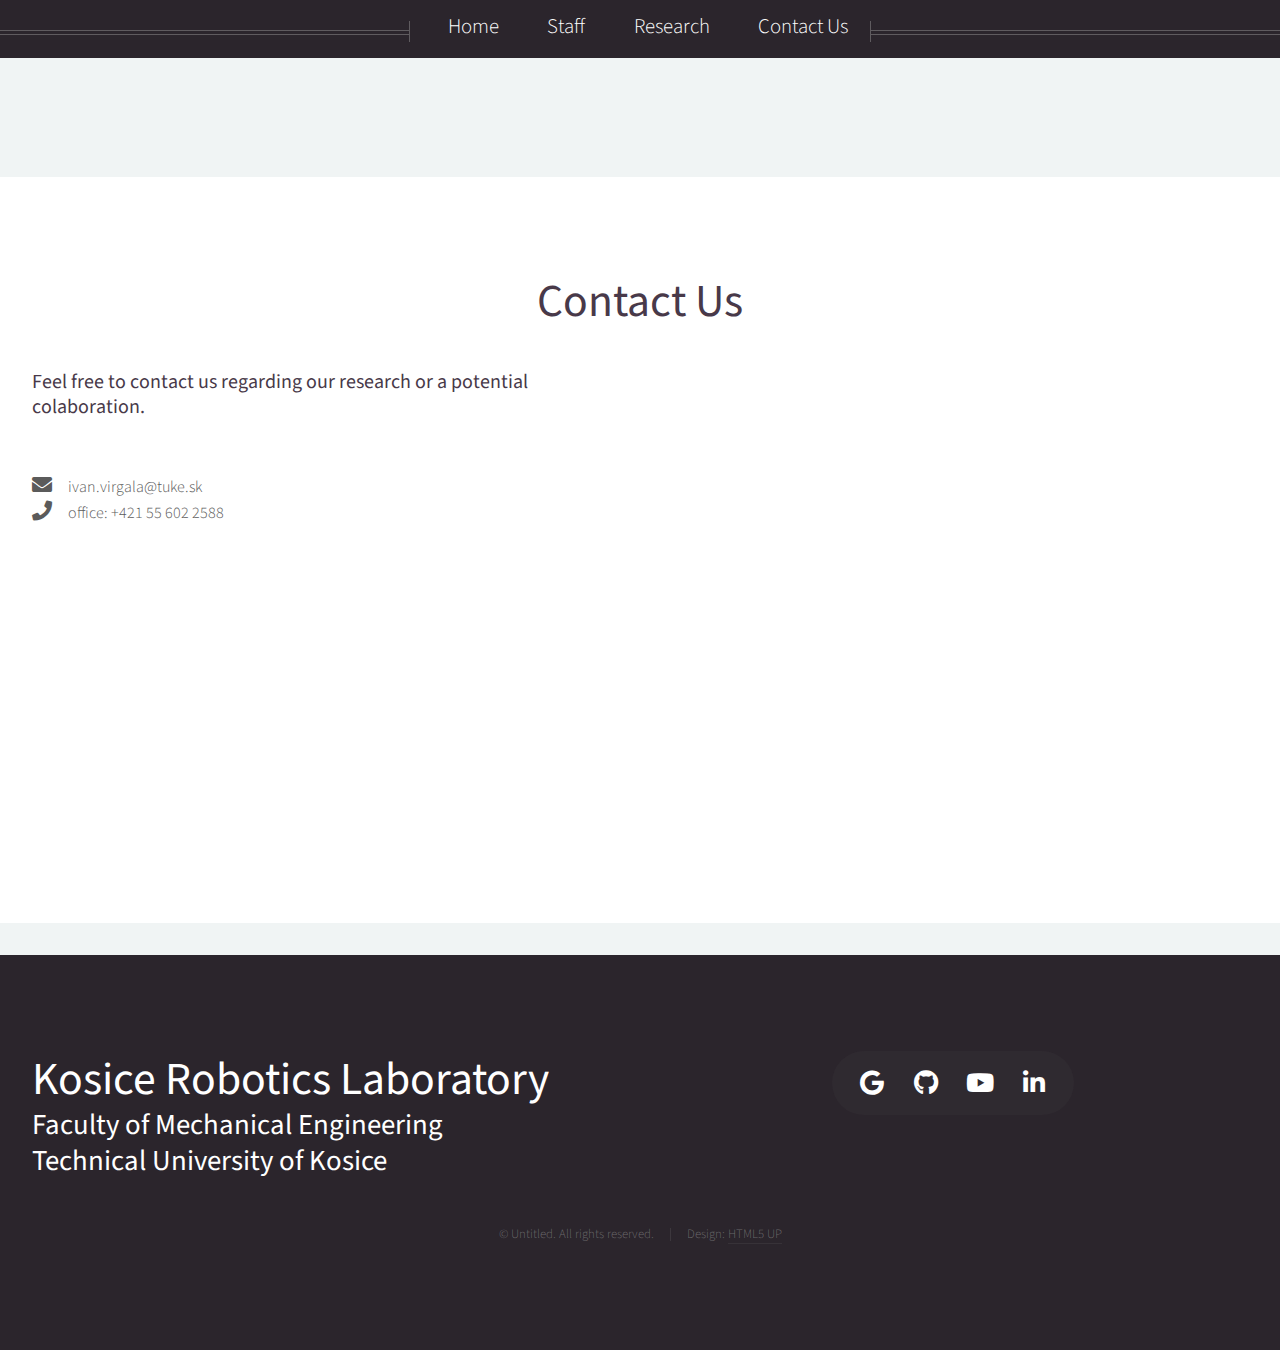
==== contact_us.html @ 725499e7 "main template done" ====
<!DOCTYPE HTML>
<!--
	Helios by HTML5 UP
	html5up.net | @ajlkn
	Free for personal and commercial use under the CCA 3.0 license (html5up.net/license)
-->
<html>
	<head>
		<title>Contact Us</title>
		<meta charset="utf-8" />
		<meta name="viewport" content="width=device-width, initial-scale=1, user-scalable=no" />
		<link rel="stylesheet" href="assets/css/main.css" />
		<noscript><link rel="stylesheet" href="assets/css/noscript.css" /></noscript>
	</head>
	<body class="no-sidebar is-preload">
		<div id="page-wrapper">

			<!-- Header -->
            <div id="header">

                <!-- Inner -->
                <div class="inner">
                    <header>
                    </header>
                    <!-- <footer>
                        <a href="#banner" class="button circled scrolly">Start</a>
                    </footer> -->
                </div>

                <!-- Nav -->
                    <nav id="nav">
                        <ul>
                            <li><a href="index.html">Home</a></li>
                            <li><a href="staff.html">Staff</a></li>
                            <li>
                                <a href="#">Research</a>
                                <ul>
                                    <li><a href="#">General information</a></li>
                                    <li><a href="#">Continuum robotics</a></li>
                                    <li><a href="#">Robotic manipulators</a></li>
                                </ul>
                            </li>
                            <li><a href="contact_us.html">Contact Us</a></li>
                        </ul>
                    </nav>
            </div>


			<!-- Contact us -->
			<div class="wrapper style1">
				<article id="main" class="container special">
					<header>
						<h2>Contact Us</h2>
						<br>
					</header>
					<div class="row">
						<div class="col-6 col-12-mobile">
							<h4>Feel free to contact us regarding our research or a potential colaboration.
							</h4>
							<p align="left">
								<br><br>
								<i class="icon solid fa-envelope"></i><span>&emsp;ivan.virgala@tuke.sk</span>
								<br>
								<i class="icon solid fa-phone"></i><span>&emsp;office: +421 55 602 2588</span>
							</p>
						</div>
						<div class="col-6 col-12-mobile">
							<iframe src="https://www.google.com/maps/embed?pb=!1m18!1m12!1m3!1d639.1729421120807!2d21.24563480646745!3d48.73207334206196!2m3!1f0!2f0!3f0!3m2!1i1024!2i768!4f13.1!3m3!1m2!1s0x473ee05f5efbdaa7%3A0x892ab78750990c6c!2s%C3%9Astav%20automatiz%C3%A1cie%2C%20mechatroniky%20a%20robotiky%20SjF%20TUKE!5e0!3m2!1ssk!2ssk!4v1671699751645!5m2!1ssk!2ssk" width="600" height="450" style="border:0;" allowfullscreen="" loading="lazy" referrerpolicy="no-referrer-when-downgrade"></iframe>
						</div>
					</div>
				</article>

			</div>

			<!-- Footer -->
			<div id="footer">
				<div class="container">
					<div class="row">
						<div class="col-12">
							<!-- Footer -->
								<section class="contact">
									<div class="row">
										<div class="col-6 col-12-mobile">
											<h2 align="left">Kosice Robotics Laboratory</h2>
											<h3 align="left">Faculty of Mechanical Engineering</h3>
											<h3 align="left">Technical University of Kosice</h3>
										</div>
										<div class="col-6 col-12-mobile">
											<ul class="icons">
												<li><a href="#" class="icon brands fa-google"><span class="label">Google Scholar</span></a></li>
												<li><a href="#" class="icon brands fa-github"><span class="label">Github</span></a></li>
												<li><a href="#" class="icon brands fa-youtube"><span class="label">Youtube</span></a></li>
												<li><a href="#" class="icon brands fa-linkedin-in"><span class="label">Linkedin</span></a></li>
											</ul>
										</div>
									</div>
								</section>

							<!-- Copyright -->
								<div class="copyright">
									<ul class="menu">
										<li>&copy; Untitled. All rights reserved.</li><li>Design: <a href="http://html5up.net">HTML5 UP</a></li>
									</ul>
								</div>

						</div>

					</div>
				</div>
			</div>

		</div>


		<!-- Scripts -->
			<script src="assets/js/jquery.min.js"></script>
			<script src="assets/js/jquery.dropotron.min.js"></script>
			<script src="assets/js/jquery.scrolly.min.js"></script>
			<script src="assets/js/jquery.scrollex.min.js"></script>
			<script src="assets/js/browser.min.js"></script>
			<script src="assets/js/breakpoints.min.js"></script>
			<script src="assets/js/util.js"></script>
			<script src="assets/js/main.js"></script>

	</body>
</html>
---- assets/css/main.css ----
@import url("https://fonts.googleapis.com/css?family=Source+Sans+Pro:300,300italic,400,400italic,600");
@import url("fontawesome-all.min.css");

/*
	Helios by HTML5 UP
	html5up.net | @ajlkn
	Free for personal and commercial use under the CCA 3.0 license (html5up.net/license)
*/

html, body, div, span, applet, object,
iframe, h1, h2, h3, h4, h5, h6, p, blockquote,
pre, a, abbr, acronym, address, big, cite,
code, del, dfn, em, img, ins, kbd, q, s, samp,
small, strike, strong, sub, sup, tt, var, b,
u, i, center, dl, dt, dd, ol, ul, li, fieldset,
form, label, legend, table, caption, tbody,
tfoot, thead, tr, th, td, article, aside,
canvas, details, embed, figure, figcaption,
footer, header, hgroup, menu, nav, output, ruby,
section, summary, time, mark, audio, video {
	margin: 0;
	padding: 0;
	border: 0;
	font-size: 100%;
	font: inherit;
	vertical-align: baseline;}

article, aside, details, figcaption, figure,
footer, header, hgroup, menu, nav, section {
	display: block;}

body {
	line-height: 1;
}

ol, ul {
	list-style: none;
}

blockquote, q {
	quotes: none;
}

	blockquote:before, blockquote:after, q:before, q:after {
		content: '';
		content: none;
	}

table {
	border-collapse: collapse;
	border-spacing: 0;
}

body {
	-webkit-text-size-adjust: none;
}

mark {
	background-color: transparent;
	color: inherit;
}

input::-moz-focus-inner {
	border: 0;
	padding: 0;
}

input, select, textarea {
	-moz-appearance: none;
	-webkit-appearance: none;
	-ms-appearance: none;
	appearance: none;
}

/* Basic */

	html {
		box-sizing: border-box;
	}

	*, *:before, *:after {
		box-sizing: inherit;
	}

	body {
		background: #f0f4f4;
		color: #5b5b5b;
		font-size: 15pt;
		line-height: 1.85em;
		font-family: 'Source Sans Pro', sans-serif;
		font-weight: 300;
	}

		body.is-preload *, body.is-preload *:before, body.is-preload *:after {
			-moz-animation: none !important;
			-webkit-animation: none !important;
			-ms-animation: none !important;
			animation: none !important;
			-moz-transition: none !important;
			-webkit-transition: none !important;
			-ms-transition: none !important;
			transition: none !important;
		}

	input, textarea, select {
		font-size: 15pt;
		line-height: 1.85em;
		font-family: 'Source Sans Pro', sans-serif;
		font-weight: 300;
	}

	h1, h2, h3, h4, h5, h6 {
		font-weight: 400;
		color: #483949;
		line-height: 1.25em;
	}

	h1 a, h2 a, h3 a, h4 a, h5 a, h6 a {
		color: inherit;
		text-decoration: none;
		border-bottom-color: transparent;
	}

	h1 strong, h2 strong, h3 strong, h4 strong, h5 strong, h6 strong {
		font-weight: 600;
	}

	h2 {
		font-size: 2.85em;
	}

	h3 {
		font-size: 1.8em;
	}

	h4 {
		font-size: 1.25em;
		margin: 0 0 0.25em 0;
	}

	strong, b {
		font-weight: 400;
		color: #483949;
	}

	em, i {
		font-style: italic;
	}

	a {
		color: inherit;
		border-bottom: solid 1px rgba(128, 128, 128, 0.15);
		text-decoration: none;
		-moz-transition: background-color 0.35s ease-in-out, color 0.35s ease-in-out, border-bottom-color 0.35s ease-in-out;
		-webkit-transition: background-color 0.35s ease-in-out, color 0.35s ease-in-out, border-bottom-color 0.35s ease-in-out;
		-ms-transition: background-color 0.35s ease-in-out, color 0.35s ease-in-out, border-bottom-color 0.35s ease-in-out;
		transition: background-color 0.35s ease-in-out, color 0.35s ease-in-out, border-bottom-color 0.35s ease-in-out;
	}

		a:hover {
			color: #ef8376;
			border-bottom-color: transparent;
		}

	sub {
		position: relative;
		top: 0.5em;
		font-size: 0.8em;
	}

	sup {
		position: relative;
		top: -0.5em;
		font-size: 0.8em;
	}

	blockquote {
		border-left: solid 0.5em #ddd;
		padding: 1em 0 1em 2em;
		font-style: italic;
	}

	p, ul, ol, dl, table {
		margin-bottom: 1em;
	}

	p {
		text-align: justify;
	}

	br.clear {
		clear: both;
	}

	hr {
		position: relative;
		display: block;
		border: 0;
		top: 0.1em;
		margin-bottom: 2em;
		height: 6px;
		border-top: solid 1px rgba(128, 128, 128, 0.2);
		border-bottom: solid 1px rgba(128, 128, 128, 0.2);
	}

		hr:before, hr:after {
			content: '';
			position: absolute;
			top: -8px;
			display: block;
			width: 1px;
			height: 21px;
			background: rgba(128, 128, 128, 0.2);
		}

		hr:before {
			left: -1px;
		}

		hr:after {
			right: -1px;
		}

	.timestamp {
		color: rgba(128, 128, 128, 0.75);
		font-size: 0.8em;
	}

/* Container */

	.container {
		margin: 0 auto;
		max-width: 100%;
		width: 1400px;
	}

		@media screen and (max-width: 1680px) {

			.container {
				width: 1200px;
			}

		}

		@media screen and (max-width: 1280px) {

			.container {
				width: 100%;
			}

		}

		@media screen and (max-width: 960px) {

			.container {
				width: 100%;
			}

		}

		@media screen and (max-width: 840px) {

			.container {
				width: 100%;
			}

		}

		@media screen and (max-width: 736px) {

			.container {
				width: 100%;
			}

		}

/* Row */

	.row {
		display: flex;
		flex-wrap: wrap;
		box-sizing: border-box;
		align-items: stretch;
	}

		.row > * {
			box-sizing: border-box;
		}

		.row.gtr-uniform > * > :last-child {
			margin-bottom: 0;
		}

		.row.aln-left {
			justify-content: flex-start;
		}

		.row.aln-center {
			justify-content: center;
		}

		.row.aln-right {
			justify-content: flex-end;
		}

		.row.aln-top {
			align-items: flex-start;
		}

		.row.aln-middle {
			align-items: center;
		}

		.row.aln-bottom {
			align-items: flex-end;
		}

		.row > .imp {
			order: -1;
		}

		.row > .col-1 {
			width: 8.33333%;
		}

		.row > .off-1 {
			margin-left: 8.33333%;
		}

		.row > .col-2 {
			width: 16.66667%;
		}

		.row > .off-2 {
			margin-left: 16.66667%;
		}

		.row > .col-3 {
			width: 25%;
		}

		.row > .off-3 {
			margin-left: 25%;
		}

		.row > .col-4 {
			width: 33.33333%;
		}

		.row > .off-4 {
			margin-left: 33.33333%;
		}

		.row > .col-5 {
			width: 41.66667%;
		}

		.row > .off-5 {
			margin-left: 41.66667%;
		}

		.row > .col-6 {
			width: 50%;
		}

		.row > .off-6 {
			margin-left: 50%;
		}

		.row > .col-7 {
			width: 58.33333%;
		}

		.row > .off-7 {
			margin-left: 58.33333%;
		}

		.row > .col-8 {
			width: 66.66667%;
		}

		.row > .off-8 {
			margin-left: 66.66667%;
		}

		.row > .col-9 {
			width: 75%;
		}

		.row > .off-9 {
			margin-left: 75%;
		}

		.row > .col-10 {
			width: 83.33333%;
		}

		.row > .off-10 {
			margin-left: 83.33333%;
		}

		.row > .col-11 {
			width: 91.66667%;
		}

		.row > .off-11 {
			margin-left: 91.66667%;
		}

		.row > .col-12 {
			width: 100%;
		}

		.row > .off-12 {
			margin-left: 100%;
		}

		.row.gtr-0 {
			margin-top: 0px;
			margin-left: 0px;
		}

			.row.gtr-0 > * {
				padding: 0px 0 0 0px;
			}

			.row.gtr-0.gtr-uniform {
				margin-top: 0px;
			}

				.row.gtr-0.gtr-uniform > * {
					padding-top: 0px;
				}

		.row.gtr-25 {
			margin-top: -10px;
			margin-left: -10px;
		}

			.row.gtr-25 > * {
				padding: 10px 0 0 10px;
			}

			.row.gtr-25.gtr-uniform {
				margin-top: -10px;
			}

				.row.gtr-25.gtr-uniform > * {
					padding-top: 10px;
				}

		.row.gtr-50 {
			margin-top: -20px;
			margin-left: -20px;
		}

			.row.gtr-50 > * {
				padding: 20px 0 0 20px;
			}

			.row.gtr-50.gtr-uniform {
				margin-top: -20px;
			}

				.row.gtr-50.gtr-uniform > * {
					padding-top: 20px;
				}

		.row {
			margin-top: -40px;
			margin-left: -40px;
		}

			.row > * {
				padding: 40px 0 0 40px;
			}

			.row.gtr-uniform {
				margin-top: -40px;
			}

				.row.gtr-uniform > * {
					padding-top: 40px;
				}

		.row.gtr-150 {
			margin-top: -60px;
			margin-left: -60px;
		}

			.row.gtr-150 > * {
				padding: 60px 0 0 60px;
			}

			.row.gtr-150.gtr-uniform {
				margin-top: -60px;
			}

				.row.gtr-150.gtr-uniform > * {
					padding-top: 60px;
				}

		.row.gtr-200 {
			margin-top: -80px;
			margin-left: -80px;
		}

			.row.gtr-200 > * {
				padding: 80px 0 0 80px;
			}

			.row.gtr-200.gtr-uniform {
				margin-top: -80px;
			}

				.row.gtr-200.gtr-uniform > * {
					padding-top: 80px;
				}

		@media screen and (max-width: 1680px) {

			.row {
				display: flex;
				flex-wrap: wrap;
				box-sizing: border-box;
				align-items: stretch;
			}

				.row > * {
					box-sizing: border-box;
				}

				.row.gtr-uniform > * > :last-child {
					margin-bottom: 0;
				}

				.row.aln-left {
					justify-content: flex-start;
				}

				.row.aln-center {
					justify-content: center;
				}

				.row.aln-right {
					justify-content: flex-end;
				}

				.row.aln-top {
					align-items: flex-start;
				}

				.row.aln-middle {
					align-items: center;
				}

				.row.aln-bottom {
					align-items: flex-end;
				}

				.row > .imp-wide {
					order: -1;
				}

				.row > .col-1-wide {
					width: 8.33333%;
				}

				.row > .off-1-wide {
					margin-left: 8.33333%;
				}

				.row > .col-2-wide {
					width: 16.66667%;
				}

				.row > .off-2-wide {
					margin-left: 16.66667%;
				}

				.row > .col-3-wide {
					width: 25%;
				}

				.row > .off-3-wide {
					margin-left: 25%;
				}

				.row > .col-4-wide {
					width: 33.33333%;
				}

				.row > .off-4-wide {
					margin-left: 33.33333%;
				}

				.row > .col-5-wide {
					width: 41.66667%;
				}

				.row > .off-5-wide {
					margin-left: 41.66667%;
				}

				.row > .col-6-wide {
					width: 50%;
				}

				.row > .off-6-wide {
					margin-left: 50%;
				}

				.row > .col-7-wide {
					width: 58.33333%;
				}

				.row > .off-7-wide {
					margin-left: 58.33333%;
				}

				.row > .col-8-wide {
					width: 66.66667%;
				}

				.row > .off-8-wide {
					margin-left: 66.66667%;
				}

				.row > .col-9-wide {
					width: 75%;
				}

				.row > .off-9-wide {
					margin-left: 75%;
				}

				.row > .col-10-wide {
					width: 83.33333%;
				}

				.row > .off-10-wide {
					margin-left: 83.33333%;
				}

				.row > .col-11-wide {
					width: 91.66667%;
				}

				.row > .off-11-wide {
					margin-left: 91.66667%;
				}

				.row > .col-12-wide {
					width: 100%;
				}

				.row > .off-12-wide {
					margin-left: 100%;
				}

				.row.gtr-0 {
					margin-top: 0px;
					margin-left: 0px;
				}

					.row.gtr-0 > * {
						padding: 0px 0 0 0px;
					}

					.row.gtr-0.gtr-uniform {
						margin-top: 0px;
					}

						.row.gtr-0.gtr-uniform > * {
							padding-top: 0px;
						}

				.row.gtr-25 {
					margin-top: -10px;
					margin-left: -10px;
				}

					.row.gtr-25 > * {
						padding: 10px 0 0 10px;
					}

					.row.gtr-25.gtr-uniform {
						margin-top: -10px;
					}

						.row.gtr-25.gtr-uniform > * {
							padding-top: 10px;
						}

				.row.gtr-50 {
					margin-top: -20px;
					margin-left: -20px;
				}

					.row.gtr-50 > * {
						padding: 20px 0 0 20px;
					}

					.row.gtr-50.gtr-uniform {
						margin-top: -20px;
					}

						.row.gtr-50.gtr-uniform > * {
							padding-top: 20px;
						}

				.row {
					margin-top: -40px;
					margin-left: -40px;
				}

					.row > * {
						padding: 40px 0 0 40px;
					}

					.row.gtr-uniform {
						margin-top: -40px;
					}

						.row.gtr-uniform > * {
							padding-top: 40px;
						}

				.row.gtr-150 {
					margin-top: -60px;
					margin-left: -60px;
				}

					.row.gtr-150 > * {
						padding: 60px 0 0 60px;
					}

					.row.gtr-150.gtr-uniform {
						margin-top: -60px;
					}

						.row.gtr-150.gtr-uniform > * {
							padding-top: 60px;
						}

				.row.gtr-200 {
					margin-top: -80px;
					margin-left: -80px;
				}

					.row.gtr-200 > * {
						padding: 80px 0 0 80px;
					}

					.row.gtr-200.gtr-uniform {
						margin-top: -80px;
					}

						.row.gtr-200.gtr-uniform > * {
							padding-top: 80px;
						}

		}

		@media screen and (max-width: 1280px) {

			.row {
				display: flex;
				flex-wrap: wrap;
				box-sizing: border-box;
				align-items: stretch;
			}

				.row > * {
					box-sizing: border-box;
				}

				.row.gtr-uniform > * > :last-child {
					margin-bottom: 0;
				}

				.row.aln-left {
					justify-content: flex-start;
				}

				.row.aln-center {
					justify-content: center;
				}

				.row.aln-right {
					justify-content: flex-end;
				}

				.row.aln-top {
					align-items: flex-start;
				}

				.row.aln-middle {
					align-items: center;
				}

				.row.aln-bottom {
					align-items: flex-end;
				}

				.row > .imp-normal {
					order: -1;
				}

				.row > .col-1-normal {
					width: 8.33333%;
				}

				.row > .off-1-normal {
					margin-left: 8.33333%;
				}

				.row > .col-2-normal {
					width: 16.66667%;
				}

				.row > .off-2-normal {
					margin-left: 16.66667%;
				}

				.row > .col-3-normal {
					width: 25%;
				}

				.row > .off-3-normal {
					margin-left: 25%;
				}

				.row > .col-4-normal {
					width: 33.33333%;
				}

				.row > .off-4-normal {
					margin-left: 33.33333%;
				}

				.row > .col-5-normal {
					width: 41.66667%;
				}

				.row > .off-5-normal {
					margin-left: 41.66667%;
				}

				.row > .col-6-normal {
					width: 50%;
				}

				.row > .off-6-normal {
					margin-left: 50%;
				}

				.row > .col-7-normal {
					width: 58.33333%;
				}

				.row > .off-7-normal {
					margin-left: 58.33333%;
				}

				.row > .col-8-normal {
					width: 66.66667%;
				}

				.row > .off-8-normal {
					margin-left: 66.66667%;
				}

				.row > .col-9-normal {
					width: 75%;
				}

				.row > .off-9-normal {
					margin-left: 75%;
				}

				.row > .col-10-normal {
					width: 83.33333%;
				}

				.row > .off-10-normal {
					margin-left: 83.33333%;
				}

				.row > .col-11-normal {
					width: 91.66667%;
				}

				.row > .off-11-normal {
					margin-left: 91.66667%;
				}

				.row > .col-12-normal {
					width: 100%;
				}

				.row > .off-12-normal {
					margin-left: 100%;
				}

				.row.gtr-0 {
					margin-top: 0px;
					margin-left: 0px;
				}

					.row.gtr-0 > * {
						padding: 0px 0 0 0px;
					}

					.row.gtr-0.gtr-uniform {
						margin-top: 0px;
					}

						.row.gtr-0.gtr-uniform > * {
							padding-top: 0px;
						}

				.row.gtr-25 {
					margin-top: -9px;
					margin-left: -9px;
				}

					.row.gtr-25 > * {
						padding: 9px 0 0 9px;
					}

					.row.gtr-25.gtr-uniform {
						margin-top: -9px;
					}

						.row.gtr-25.gtr-uniform > * {
							padding-top: 9px;
						}

				.row.gtr-50 {
					margin-top: -18px;
					margin-left: -18px;
				}

					.row.gtr-50 > * {
						padding: 18px 0 0 18px;
					}

					.row.gtr-50.gtr-uniform {
						margin-top: -18px;
					}

						.row.gtr-50.gtr-uniform > * {
							padding-top: 18px;
						}

				.row {
					margin-top: -36px;
					margin-left: -36px;
				}

					.row > * {
						padding: 36px 0 0 36px;
					}

					.row.gtr-uniform {
						margin-top: -36px;
					}

						.row.gtr-uniform > * {
							padding-top: 36px;
						}

				.row.gtr-150 {
					margin-top: -54px;
					margin-left: -54px;
				}

					.row.gtr-150 > * {
						padding: 54px 0 0 54px;
					}

					.row.gtr-150.gtr-uniform {
						margin-top: -54px;
					}

						.row.gtr-150.gtr-uniform > * {
							padding-top: 54px;
						}

				.row.gtr-200 {
					margin-top: -72px;
					margin-left: -72px;
				}

					.row.gtr-200 > * {
						padding: 72px 0 0 72px;
					}

					.row.gtr-200.gtr-uniform {
						margin-top: -72px;
					}

						.row.gtr-200.gtr-uniform > * {
							padding-top: 72px;
						}

		}

		@media screen and (max-width: 960px) {

			.row {
				display: flex;
				flex-wrap: wrap;
				box-sizing: border-box;
				align-items: stretch;
			}

				.row > * {
					box-sizing: border-box;
				}

				.row.gtr-uniform > * > :last-child {
					margin-bottom: 0;
				}

				.row.aln-left {
					justify-content: flex-start;
				}

				.row.aln-center {
					justify-content: center;
				}

				.row.aln-right {
					justify-content: flex-end;
				}

				.row.aln-top {
					align-items: flex-start;
				}

				.row.aln-middle {
					align-items: center;
				}

				.row.aln-bottom {
					align-items: flex-end;
				}

				.row > .imp-narrow {
					order: -1;
				}

				.row > .col-1-narrow {
					width: 8.33333%;
				}

				.row > .off-1-narrow {
					margin-left: 8.33333%;
				}

				.row > .col-2-narrow {
					width: 16.66667%;
				}

				.row > .off-2-narrow {
					margin-left: 16.66667%;
				}

				.row > .col-3-narrow {
					width: 25%;
				}

				.row > .off-3-narrow {
					margin-left: 25%;
				}

				.row > .col-4-narrow {
					width: 33.33333%;
				}

				.row > .off-4-narrow {
					margin-left: 33.33333%;
				}

				.row > .col-5-narrow {
					width: 41.66667%;
				}

				.row > .off-5-narrow {
					margin-left: 41.66667%;
				}

				.row > .col-6-narrow {
					width: 50%;
				}

				.row > .off-6-narrow {
					margin-left: 50%;
				}

				.row > .col-7-narrow {
					width: 58.33333%;
				}

				.row > .off-7-narrow {
					margin-left: 58.33333%;
				}

				.row > .col-8-narrow {
					width: 66.66667%;
				}

				.row > .off-8-narrow {
					margin-left: 66.66667%;
				}

				.row > .col-9-narrow {
					width: 75%;
				}

				.row > .off-9-narrow {
					margin-left: 75%;
				}

				.row > .col-10-narrow {
					width: 83.33333%;
				}

				.row > .off-10-narrow {
					margin-left: 83.33333%;
				}

				.row > .col-11-narrow {
					width: 91.66667%;
				}

				.row > .off-11-narrow {
					margin-left: 91.66667%;
				}

				.row > .col-12-narrow {
					width: 100%;
				}

				.row > .off-12-narrow {
					margin-left: 100%;
				}

				.row.gtr-0 {
					margin-top: 0px;
					margin-left: 0px;
				}

					.row.gtr-0 > * {
						padding: 0px 0 0 0px;
					}

					.row.gtr-0.gtr-uniform {
						margin-top: 0px;
					}

						.row.gtr-0.gtr-uniform > * {
							padding-top: 0px;
						}

				.row.gtr-25 {
					margin-top: -8px;
					margin-left: -8px;
				}

					.row.gtr-25 > * {
						padding: 8px 0 0 8px;
					}

					.row.gtr-25.gtr-uniform {
						margin-top: -8px;
					}

						.row.gtr-25.gtr-uniform > * {
							padding-top: 8px;
						}

				.row.gtr-50 {
					margin-top: -16px;
					margin-left: -16px;
				}

					.row.gtr-50 > * {
						padding: 16px 0 0 16px;
					}

					.row.gtr-50.gtr-uniform {
						margin-top: -16px;
					}

						.row.gtr-50.gtr-uniform > * {
							padding-top: 16px;
						}

				.row {
					margin-top: -32px;
					margin-left: -32px;
				}

					.row > * {
						padding: 32px 0 0 32px;
					}

					.row.gtr-uniform {
						margin-top: -32px;
					}

						.row.gtr-uniform > * {
							padding-top: 32px;
						}

				.row.gtr-150 {
					margin-top: -48px;
					margin-left: -48px;
				}

					.row.gtr-150 > * {
						padding: 48px 0 0 48px;
					}

					.row.gtr-150.gtr-uniform {
						margin-top: -48px;
					}

						.row.gtr-150.gtr-uniform > * {
							padding-top: 48px;
						}

				.row.gtr-200 {
					margin-top: -64px;
					margin-left: -64px;
				}

					.row.gtr-200 > * {
						padding: 64px 0 0 64px;
					}

					.row.gtr-200.gtr-uniform {
						margin-top: -64px;
					}

						.row.gtr-200.gtr-uniform > * {
							padding-top: 64px;
						}

		}

		@media screen and (max-width: 840px) {

			.row {
				display: flex;
				flex-wrap: wrap;
				box-sizing: border-box;
				align-items: stretch;
			}

				.row > * {
					box-sizing: border-box;
				}

				.row.gtr-uniform > * > :last-child {
					margin-bottom: 0;
				}

				.row.aln-left {
					justify-content: flex-start;
				}

				.row.aln-center {
					justify-content: center;
				}

				.row.aln-right {
					justify-content: flex-end;
				}

				.row.aln-top {
					align-items: flex-start;
				}

				.row.aln-middle {
					align-items: center;
				}

				.row.aln-bottom {
					align-items: flex-end;
				}

				.row > .imp-narrower {
					order: -1;
				}

				.row > .col-1-narrower {
					width: 8.33333%;
				}

				.row > .off-1-narrower {
					margin-left: 8.33333%;
				}

				.row > .col-2-narrower {
					width: 16.66667%;
				}

				.row > .off-2-narrower {
					margin-left: 16.66667%;
				}

				.row > .col-3-narrower {
					width: 25%;
				}

				.row > .off-3-narrower {
					margin-left: 25%;
				}

				.row > .col-4-narrower {
					width: 33.33333%;
				}

				.row > .off-4-narrower {
					margin-left: 33.33333%;
				}

				.row > .col-5-narrower {
					width: 41.66667%;
				}

				.row > .off-5-narrower {
					margin-left: 41.66667%;
				}

				.row > .col-6-narrower {
					width: 50%;
				}

				.row > .off-6-narrower {
					margin-left: 50%;
				}

				.row > .col-7-narrower {
					width: 58.33333%;
				}

				.row > .off-7-narrower {
					margin-left: 58.33333%;
				}

				.row > .col-8-narrower {
					width: 66.66667%;
				}

				.row > .off-8-narrower {
					margin-left: 66.66667%;
				}

				.row > .col-9-narrower {
					width: 75%;
				}

				.row > .off-9-narrower {
					margin-left: 75%;
				}

				.row > .col-10-narrower {
					width: 83.33333%;
				}

				.row > .off-10-narrower {
					margin-left: 83.33333%;
				}

				.row > .col-11-narrower {
					width: 91.66667%;
				}

				.row > .off-11-narrower {
					margin-left: 91.66667%;
				}

				.row > .col-12-narrower {
					width: 100%;
				}

				.row > .off-12-narrower {
					margin-left: 100%;
				}

				.row.gtr-0 {
					margin-top: 0px;
					margin-left: 0px;
				}

					.row.gtr-0 > * {
						padding: 0px 0 0 0px;
					}

					.row.gtr-0.gtr-uniform {
						margin-top: 0px;
					}

						.row.gtr-0.gtr-uniform > * {
							padding-top: 0px;
						}

				.row.gtr-25 {
					margin-top: -8px;
					margin-left: -8px;
				}

					.row.gtr-25 > * {
						padding: 8px 0 0 8px;
					}

					.row.gtr-25.gtr-uniform {
						margin-top: -8px;
					}

						.row.gtr-25.gtr-uniform > * {
							padding-top: 8px;
						}

				.row.gtr-50 {
					margin-top: -16px;
					margin-left: -16px;
				}

					.row.gtr-50 > * {
						padding: 16px 0 0 16px;
					}

					.row.gtr-50.gtr-uniform {
						margin-top: -16px;
					}

						.row.gtr-50.gtr-uniform > * {
							padding-top: 16px;
						}

				.row {
					margin-top: -32px;
					margin-left: -32px;
				}

					.row > * {
						padding: 32px 0 0 32px;
					}

					.row.gtr-uniform {
						margin-top: -32px;
					}

						.row.gtr-uniform > * {
							padding-top: 32px;
						}

				.row.gtr-150 {
					margin-top: -48px;
					margin-left: -48px;
				}

					.row.gtr-150 > * {
						padding: 48px 0 0 48px;
					}

					.row.gtr-150.gtr-uniform {
						margin-top: -48px;
					}

						.row.gtr-150.gtr-uniform > * {
							padding-top: 48px;
						}

				.row.gtr-200 {
					margin-top: -64px;
					margin-left: -64px;
				}

					.row.gtr-200 > * {
						padding: 64px 0 0 64px;
					}

					.row.gtr-200.gtr-uniform {
						margin-top: -64px;
					}

						.row.gtr-200.gtr-uniform > * {
							padding-top: 64px;
						}

		}

		@media screen and (max-width: 736px) {

			.row {
				display: flex;
				flex-wrap: wrap;
				box-sizing: border-box;
				align-items: stretch;
			}

				.row > * {
					box-sizing: border-box;
				}

				.row.gtr-uniform > * > :last-child {
					margin-bottom: 0;
				}

				.row.aln-left {
					justify-content: flex-start;
				}

				.row.aln-center {
					justify-content: center;
				}

				.row.aln-right {
					justify-content: flex-end;
				}

				.row.aln-top {
					align-items: flex-start;
				}

				.row.aln-middle {
					align-items: center;
				}

				.row.aln-bottom {
					align-items: flex-end;
				}

				.row > .imp-mobile {
					order: -1;
				}

				.row > .col-1-mobile {
					width: 8.33333%;
				}

				.row > .off-1-mobile {
					margin-left: 8.33333%;
				}

				.row > .col-2-mobile {
					width: 16.66667%;
				}

				.row > .off-2-mobile {
					margin-left: 16.66667%;
				}

				.row > .col-3-mobile {
					width: 25%;
				}

				.row > .off-3-mobile {
					margin-left: 25%;
				}

				.row > .col-4-mobile {
					width: 33.33333%;
				}

				.row > .off-4-mobile {
					margin-left: 33.33333%;
				}

				.row > .col-5-mobile {
					width: 41.66667%;
				}

				.row > .off-5-mobile {
					margin-left: 41.66667%;
				}

				.row > .col-6-mobile {
					width: 50%;
				}

				.row > .off-6-mobile {
					margin-left: 50%;
				}

				.row > .col-7-mobile {
					width: 58.33333%;
				}

				.row > .off-7-mobile {
					margin-left: 58.33333%;
				}

				.row > .col-8-mobile {
					width: 66.66667%;
				}

				.row > .off-8-mobile {
					margin-left: 66.66667%;
				}

				.row > .col-9-mobile {
					width: 75%;
				}

				.row > .off-9-mobile {
					margin-left: 75%;
				}

				.row > .col-10-mobile {
					width: 83.33333%;
				}

				.row > .off-10-mobile {
					margin-left: 83.33333%;
				}

				.row > .col-11-mobile {
					width: 91.66667%;
				}

				.row > .off-11-mobile {
					margin-left: 91.66667%;
				}

				.row > .col-12-mobile {
					width: 100%;
				}

				.row > .off-12-mobile {
					margin-left: 100%;
				}

				.row.gtr-0 {
					margin-top: 0px;
					margin-left: 0px;
				}

					.row.gtr-0 > * {
						padding: 0px 0 0 0px;
					}

					.row.gtr-0.gtr-uniform {
						margin-top: 0px;
					}

						.row.gtr-0.gtr-uniform > * {
							padding-top: 0px;
						}

				.row.gtr-25 {
					margin-top: -5px;
					margin-left: -5px;
				}

					.row.gtr-25 > * {
						padding: 5px 0 0 5px;
					}

					.row.gtr-25.gtr-uniform {
						margin-top: -5px;
					}

						.row.gtr-25.gtr-uniform > * {
							padding-top: 5px;
						}

				.row.gtr-50 {
					margin-top: -10px;
					margin-left: -10px;
				}

					.row.gtr-50 > * {
						padding: 10px 0 0 10px;
					}

					.row.gtr-50.gtr-uniform {
						margin-top: -10px;
					}

						.row.gtr-50.gtr-uniform > * {
							padding-top: 10px;
						}

				.row {
					margin-top: -20px;
					margin-left: -20px;
				}

					.row > * {
						padding: 20px 0 0 20px;
					}

					.row.gtr-uniform {
						margin-top: -20px;
					}

						.row.gtr-uniform > * {
							padding-top: 20px;
						}

				.row.gtr-150 {
					margin-top: -30px;
					margin-left: -30px;
				}

					.row.gtr-150 > * {
						padding: 30px 0 0 30px;
					}

					.row.gtr-150.gtr-uniform {
						margin-top: -30px;
					}

						.row.gtr-150.gtr-uniform > * {
							padding-top: 30px;
						}

				.row.gtr-200 {
					margin-top: -40px;
					margin-left: -40px;
				}

					.row.gtr-200 > * {
						padding: 40px 0 0 40px;
					}

					.row.gtr-200.gtr-uniform {
						margin-top: -40px;
					}

						.row.gtr-200.gtr-uniform > * {
							padding-top: 40px;
						}

		}

/* Sections/Article */

	section, article {
		margin-bottom: 3em;
	}

		section > :last-child, section:last-child, article > :last-child, article:last-child {
			margin-bottom: 0;
		}

		section.special > header, section.special > footer, article.special > header, article.special > footer {
			text-align: center;
		}

	.row > section, .row > article {
		margin-bottom: 0;
	}

	header {
		margin: 0 0 1em 0;
	}

		header > p {
			display: block;
			font-size: 1.5em;
			margin: 1em 0 2em 0;
			line-height: 1.5em;
			text-align: inherit;
		}

	footer {
		margin: 2.5em 0 0 0;
	}

/* Image */

	.image {
		position: relative;
		display: inline-block;
		border: 0;
		outline: 0;
	}

		.image img {
			display: block;
			width: 100%;
		}

		.image.fit {
			display: block;
			width: 100%;
		}

		.image.featured {
			display: block;
			width: 100%;
			margin: 0 0 4em 0;
		}

		.image.left {
			float: left;
			margin: 0 2em 2em 0;
		}

		.image.centered {
			display: block;
			margin: 0 0 2em 0;
		}

			.image.centered img {
				margin: 0 auto;
				width: auto;
			}
		.image.profile {
			display: block;
			width: 50%;
			margin-left: auto;
    		margin-right: auto;
		}

/* List */

	ul {
		list-style: disc;
		padding-left: 1em;
	}

		ul li {
			padding-left: 0.5em;
		}

	ol {
		list-style: decimal;
		padding-left: 1.25em;
	}

		ol li {
			padding-left: 0.25em;
		}

/* Actions */

	ul.actions {
		margin: 3em 0 0 0;
		list-style: none;
		padding-left: 0;
	}

		form ul.actions {
			margin-top: 0;
		}

		ul.actions li {
			display: inline-block;
			margin: 0 0.75em 0 0.75em;
			padding-left: 0;
		}

			ul.actions li:first-child {
				margin-left: 0;
			}

			ul.actions li:last-child {
				margin-right: 0;
			}

/* Divided */

	ul.divided {
		list-style: none;
		padding-left: 0;
	}

		ul.divided li {
			border-top: solid 1px rgba(128, 128, 128, 0.2);
			padding-top: 1.5em;
			margin-top: 1.5em;
			padding-left: 0;
		}

			ul.divided li:first-child {
				border-top: 0;
				padding-top: 0;
				margin-top: 0;
			}

/* Menu */

	ul.menu {
		height: 1em;
		line-height: 1em;
		list-style: none;
		padding-left: 0;
	}

		ul.menu li {
			display: inline-block;
			border-left: solid 1px rgba(128, 128, 128, 0.2);
			padding-left: 1.25em;
			margin-left: 1.25em;
		}

			ul.menu li:first-child {
				border-left: 0;
				padding-left: 0;
				margin-left: 0;
			}

/* Icons */

	ul.icons {
		position: relative;
		background: rgba(128, 128, 128, 0.05);
		border-radius: 4em;
		display: inline-block;
		padding: 0.35em 0.75em 0.35em 0.75em;
		font-size: 1.25em;
		cursor: default;
		list-style: none;
	}

		ul.icons li {
			display: inline-block;
			padding-left: 0;
		}

			ul.icons li a {
				display: inline-block;
				background: none;
				width: 2.5em;
				height: 2.5em;
				line-height: 2.5em;
				text-align: center;
				border-radius: 100%;
				border: 0;
				color: inherit;
			}

				ul.icons li a:hover {
					color: #ef8376;
				}

/* Form */

	form label {
		display: block;
		font-weight: 400;
		color: #483949;
		margin: 0 0 1em 0;
	}

	form input[type="text"],
	form input[type="email"],
	form input[type="password"],
	form select,
	form textarea {
		-webkit-appearance: none;
		display: block;
		border: 0;
		background: #fafafa;
		width: 100%;
		border-radius: 0.5em;
		border: solid 1px #E5E5E5;
		padding: 1em;
		-moz-transition: background-color 0.35s ease-in-out, border-color 0.35s ease-in-out;
		-webkit-transition: background-color 0.35s ease-in-out, border-color 0.35s ease-in-out;
		-ms-transition: background-color 0.35s ease-in-out, border-color 0.35s ease-in-out;
		transition: background-color 0.35s ease-in-out, border-color 0.35s ease-in-out;
	}

		form input[type="text"]:focus,
		form input[type="email"]:focus,
		form input[type="password"]:focus,
		form select:focus,
		form textarea:focus {
			background: #fff;
			border-color: #df7366;
		}

	form input[type="text"],
	form input[type="email"],
	form input[type="password"],
	form select {
		line-height: 1em;
	}

	form textarea {
		min-height: 9em;
	}

	form ::-webkit-input-placeholder {
		color: #555 !important;
	}

	form :-moz-placeholder {
		color: #555 !important;
	}

	form ::-moz-placeholder {
		color: #555 !important;
	}

	form :-ms-input-placeholder {
		color: #555 !important;
	}

	form ::-moz-focus-inner {
		border: 0;
	}

/* Table */

	table {
		width: 100%;
	}

		table.default {
			width: 100%;
		}

			table.default tbody tr {
				border-top: solid 1px #e5e5e5;
			}

				table.default tbody tr:first-child {
					border-top: 0;
				}

				table.default tbody tr:nth-child(2n+1) {
					background: #fafafa;
				}

			table.default td {
				padding: 0.5em 1em 0.5em 1em;
			}

			table.default th {
				text-align: left;
				font-weight: 400;
				padding: 0.5em 1em 0.5em 1em;
			}

			table.default thead {
				border-bottom: solid 2px #e5e5e5;
			}

			table.default tfoot {
				border-top: solid 2px #e5e5e5;
			}

/* Button */

	input[type="button"],
	input[type="submit"],
	input[type="reset"],
	button,
	.button {
		position: relative;
		display: inline-block;
		background: #df7366;
		color: #fff;
		text-align: center;
		border-radius: 0.5em;
		text-decoration: none;
		padding: 0.65em 3em 0.65em 3em;
		border: 0;
		cursor: pointer;
		outline: 0;
		font-weight: 300;
		-moz-transition: background-color 0.35s ease-in-out, color 0.35s ease-in-out, border-bottom-color 0.35s ease-in-out;
		-webkit-transition: background-color 0.35s ease-in-out, color 0.35s ease-in-out, border-bottom-color 0.35s ease-in-out;
		-ms-transition: background-color 0.35s ease-in-out, color 0.35s ease-in-out, border-bottom-color 0.35s ease-in-out;
		transition: background-color 0.35s ease-in-out, color 0.35s ease-in-out, border-bottom-color 0.35s ease-in-out;
	}

		input[type="button"]:hover,
		input[type="submit"]:hover,
		input[type="reset"]:hover,
		button:hover,
		.button:hover {
			color: #fff;
			background: #ef8376;
		}

		input[type="button"].alt,
		input[type="submit"].alt,
		input[type="reset"].alt,
		button.alt,
		.button.alt {
			background: #2B252C;
		}

			input[type="button"].alt:hover,
			input[type="submit"].alt:hover,
			input[type="reset"].alt:hover,
			button.alt:hover,
			.button.alt:hover {
				background: #3B353C;
			}

/* Post */

	.post.stub {
		text-align: center;
	}

		.post.stub header {
			margin: 0;
		}

/* Icons */

	.icon {
		text-decoration: none;
		text-decoration: none;
	}

		.icon:before {
			-moz-osx-font-smoothing: grayscale;
			-webkit-font-smoothing: antialiased;
			display: inline-block;
			font-style: normal;
			font-variant: normal;
			text-rendering: auto;
			line-height: 1;
			text-transform: none !important;
			font-family: 'Font Awesome 5 Free';
			font-weight: 400;
		}

		.icon:before {
			line-height: inherit;
			font-size: 1.25em;
		}

		.icon > .label {
			display: none;
		}

		.icon.solid:before {
			font-weight: 900;
		}

		.icon.brands:before {
			font-family: 'Font Awesome 5 Brands';
		}

		.icon.circled {
			position: relative;
			display: inline-block;
			background: #2b252c;
			color: #fff;
			border-radius: 100%;
			width: 3em;
			height: 3em;
			line-height: 3em;
			text-align: center;
			font-size: 1.25em;
		}

			header .icon.circled {
				margin: 0 0 2em 0;
			}

/* Wrapper */

	.wrapper {
		background: #fff;
		margin: 0 0 2em 0;
		padding: 6em 0 6em 0;
	}

		.wrapper.style2 {
			padding-top: 0;
		}

/* Header */

	#header {
		position: relative;
		background-image: url("../../images/festo.jpg");
		background-size: cover;
		background-position: center center;
		background-attachment: fixed;
		color: rgb(255, 255, 255);
		text-align: center;
		padding: 7.5em 0 2em 0;
		cursor: default;
	}

		#header:before {
			content: '';
			display: inline-block;
			vertical-align: middle;
			height: 100%;
		}

		#header .inner {
			position: relative;
			z-index: 1;
			margin: 0;
			display: inline-block;
			vertical-align: middle;
		}

		#header header {
			display: inline-block;
		}

			#header header > p {
				font-size: 1.25em;
				margin: 0;
			}

		#header h1 {
			color: rgb(255, 255, 255);
			font-size: 3em;
			line-height: 1em;
		}

			#header h1 a {
				color: inherit;
			}

		#header .button {
			display: inline-block;
			border-radius: 100%;
			width: 4.5em;
			height: 4.5em;
			line-height: 4.5em;
			text-align: center;
			font-size: 1.25em;
			padding: 0;
		}

		#header hr {
			top: 1.5em;
			margin-bottom: 3em;
			border-bottom-color: rgba(192, 192, 192, 0.35);
			box-shadow: inset 0 1px 0 0 rgba(192, 192, 192, 0.35);
		}

			#header hr:before, #header hr:after {
				background: rgba(192, 192, 192, 0.35);
			}

		#header footer {
			margin: 1em 0 0 0;
		}

	body.homepage #header {
		height: 100vh;
		min-height: 40em;
	}

		body.homepage #header h1 {
			font-size: 4em;
		}

		body.homepage #header:after {
			content: '';
			background: #1C0920;
			display: block;
			position: absolute;
			left: 0;
			top: 0;
			width: 100%;
			height: 100%;
			opacity: 0;
			-moz-transition: opacity 2.5s ease-in-out;
			-webkit-transition: opacity 2.5s ease-in-out;
			-ms-transition: opacity 2.5s ease-in-out;
			transition: opacity 2.5s ease-in-out;
			-moz-transition-delay: 0.5s;
			-webkit-transition-delay: 0.5s;
			-ms-transition-delay: 0.5s;
			transition-delay: 0.5s;
		}

	body.homepage.is-preload #header:after {
		opacity: 1;
	}

/* Nav */

	#nav {
		position: absolute;
		top: 0;
		left: 0;
		width: 100%;
		text-align: center;
		padding: 1.0em 0 1.0em 0;
		z-index: 1;
		overflow: hidden;
		/* background-color: rgba(0, 61, 165, 1.0);   */ 
		background-color: #2b252c
		/* pridal som background colour, padding znizuje tu hrubku a text-align zmeni */
	}

		#nav > ul {
			line-height: 0px;
			position: relative;
			display: inline-block;
			margin: 0;
			height: 21px;
			border-left: solid 1px rgba(192, 192, 192, 0.35);
			border-right: solid 1px rgba(192, 192, 192, 0.35);
		}

			#nav > ul:before, #nav > ul:after {
				content: '';
				display: block;
				width: 300%;
				position: absolute;
				top: 50%;
				margin-top: -2px;
				height: 5px;
				border-top: solid 1px rgba(192, 192, 192, 0.35);
				border-bottom: solid 1px rgba(192, 192, 192, 0.35);
			}

			#nav > ul:before {
				left: 100%;
				margin-left: 1px;
			}

			#nav > ul:after {
				right: 100%;
				margin-right: 1px;
			}

			#nav > ul > li {
				display: inline-block;
				margin: -9px 0.5em 0 0.5em;
				border-radius: 0.5em;
				padding: 0.85em;
				border: solid 1px transparent;
				-moz-transition: color 0.35s ease-in-out, border-color 0.35s ease-in-out;
				-webkit-transition: color 0.35s ease-in-out, border-color 0.35s ease-in-out;
				-ms-transition: color 0.35s ease-in-out, border-color 0.35s ease-in-out;
				transition: color 0.35s ease-in-out, border-color 0.35s ease-in-out;
			}

				#nav > ul > li.active {
					border-color: rgba(192, 192, 192, 0.35);
				}

				#nav > ul > li > a, #nav > ul > li > span {
					display: block;
					color: inherit;
					text-decoration: none;
					border: 0;
					outline: 0;
					font-size: 1.3em;
				}

				#nav > ul > li > ul {
					display: none;
				}

	.dropotron {
		background: rgba(255, 255, 255, 0.975);
		padding: 1em 1.25em 1em 1.25em;
		line-height: 1em;
		height: auto;
		text-align: left;
		border-radius: 0.5em;
		box-shadow: 0 0.15em 0.25em 0 rgba(0, 0, 0, 0.25);
		min-width: 12em;
		margin-top: -1em;
		list-style: none;
	}

		.dropotron li {
			border-top: solid 1px rgba(128, 128, 128, 0.2);
			color: #5b5b5b;
			padding-left: 0;
		}

			.dropotron li:first-child {
				border-top: 0;
			}

			.dropotron li:hover {
				color: #ef8376;
			}

			.dropotron li a, .dropotron li span {
				display: block;
				border: 0;
				padding: 0.5em 0 0.5em 0;
				-moz-transition: color 0.35s ease-in-out;
				-webkit-transition: color 0.35s ease-in-out;
				-ms-transition: color 0.35s ease-in-out;
				transition: color 0.35s ease-in-out;
			}

		.dropotron.level-0 {
			margin-top: 2em;
			font-size: 0.9em;
		}

			.dropotron.level-0:before {
				content: '';
				position: absolute;
				left: 50%;
				top: -0.7em;
				margin-left: -0.75em;
				border-bottom: solid 0.75em rgba(255, 255, 255, 0.975);
				border-left: solid 0.75em rgba(64, 64, 64, 0);
				border-right: solid 0.75em rgba(64, 64, 64, 0);
			}

/* Banner */

	#banner {
		background: #fff;
		text-align: center;
		padding: 4.5em 0 4.5em 0;
		margin-bottom: 0;
	}

		#banner header > p {
			margin-bottom: 0;
		}

/* Content */

	#content > hr {
		top: 3em;
		margin-bottom: 6em;
	}

	#content > section {
		margin-bottom: 0;
	}

/* Sidebar */

	#sidebar > hr {
		top: 3em;
		margin-bottom: 6em;
	}

		#sidebar > hr.first {
			display: none;
		}

	#sidebar > section {
		margin-bottom: 0;
	}

/* Main */

	#main {
		margin-bottom: 0;
	}

		#main section:first-of-type {
			padding-top: 2em;
		}

/* Footer */

	#footer {
		position: relative;
		overflow: hidden;
		padding: 6em 0 6em 0;
		background: #2b252c;
		color: #fff;
	}

		#footer .icon.circled {
			background: #fff;
			color: #2b252c;
		}

		#footer header {
			text-align: center;
			cursor: default;
		}

		#footer h2, #footer h3, #footer h4, #footer h5, #footer h6 {
			color: #fff;
		}

		#footer .contact {
			text-align: center;
		}

			#footer .contact p {
				text-align: center;
				margin: 0 0 3em 0;
			}

		#footer .copyright {
			text-align: center;
			color: rgba(128, 128, 128, 0.75);
			font-size: 0.8em;
			cursor: default;
		}

			#footer .copyright a {
				color: rgba(128, 128, 128, 0.75);
			}

				#footer .copyright a:hover {
					color: rgba(212, 212, 212, 0.85);
				}

/* Carousel */

	.carousel {
		position: relative;
		overflow: hidden;
		padding: 2em 0 2em 0;
		margin-bottom: 0;
	}

		.carousel .forward, .carousel .backward {
			position: absolute;
			top: 50%;
			width: 6em;
			height: 12em;
			margin-top: -6em;
			cursor: pointer;
		}

			.carousel .forward:before, .carousel .backward:before {
				content: '';
				display: block;
				width: 6em;
				height: 6em;
				border-radius: 100%;
				background-color: rgba(72, 57, 73, 0.5);
				position: absolute;
				top: 50%;
				margin-top: -3em;
				-moz-transition: background-color 0.35s ease-in-out;
				-webkit-transition: background-color 0.35s ease-in-out;
				-o-transition: background-color 0.35s ease-in-out;
				-ms-transition: background-color 0.35s ease-in-out;
				transition: background-color 0.35s ease-in-out;
				-webkit-backface-visibility: hidden;
			}

			.carousel .forward:after, .carousel .backward:after {
				content: '';
				width: 3em;
				height: 3em;
				position: absolute;
				top: 50%;
				margin: -1.5em 0 0 0;
				background: url("images/arrow.svg") no-repeat center center;
			}

			.carousel .forward:hover:before, .carousel .backward:hover:before {
				background-color: rgba(239, 131, 118, 0.75);
			}

		.carousel .forward {
			right: 0;
		}

			.carousel .forward:before {
				right: -3em;
			}

			.carousel .forward:after {
				right: -0.25em;
			}

		.carousel .backward {
			left: 0;
		}

			.carousel .backward:before {
				left: -3em;
			}

			.carousel .backward:after {
				left: -0.25em;
				-moz-transform: scaleX(-1);
				-webkit-transform: scaleX(-1);
				-ms-transform: scaleX(-1);
				transform: scaleX(-1);
			}

		.carousel .reel {
			white-space: nowrap;
			position: relative;
			-webkit-overflow-scrolling: touch;
			padding: 0 2em 0 2em;
		}

		.carousel article {
			display: inline-block;
			width: 18em;
			background: #fff;
			text-align: center;
			padding: 0 1em 3em 1em;
			margin: 0 2em 0 0;
			white-space: normal;
			opacity: 1.0;
			-moz-transition: opacity 0.75s ease-in-out;
			-webkit-transition: opacity 0.75s ease-in-out;
			-ms-transition: opacity 0.75s ease-in-out;
			transition: opacity 0.75s ease-in-out;
		}

			.carousel article.loading {
				opacity: 0;
			}

			.carousel article .image {
				position: relative;
				left: -1em;
				top: 0;
				width: auto;
				margin-right: -2em;
				margin-bottom: 3em;
			}

			.carousel article p {
				text-align: center;
			}

/* Wide */

	@media screen and (max-width: 1680px) {

		/* Basic */

			body, input, textarea, select {
				font-size: 14pt;
				line-height: 1.75em;
			}

		/* Carousel */

			.carousel {
				padding: 1.5em 0 1.5em 0;
			}

				.carousel .reel {
					padding: 0 1.5em 0 1.5em;
				}

				.carousel article {
					width: 18em;
					margin: 0 1.25em 0 0;
				}

	}

/* Normal */

	@media screen and (max-width: 1280px) {

		/* Basic */

			body, input, textarea, select {
				font-size: 12pt;
				line-height: 1.5em;
			}

		/* Wrapper */

			.wrapper {
				padding-left: 2em;
				padding-right: 2em;
			}

		/* Header */

			#header {
				background-attachment: scroll;
			}

				#header .inner {
					padding-left: 2em;
					padding-right: 2em;
				}

		/* Banner */

			#banner {
				padding-left: 2em;
				padding-right: 2em;
			}

		/* Footer */

			#footer {
				padding-left: 2em;
				padding-right: 2em;
			}

	}

/* Narrow */

/* Narrower */

	@media screen and (max-width: 840px) {

		/* Basic */

			body, input, textarea, select {
				font-size: 13pt;
				line-height: 1.65em;
			}

			.tweet {
				text-align: center;
			}

			.timestamp {
				display: block;
				text-align: center;
			}

		/* Footer */

			#footer {
				padding: 4em 2em 4em 2em;
			}

		/* Carousel */

			.carousel {
				padding: 1.25em 0 1.25em 0;
			}

				.carousel article {
					width: 18em;
					margin: 0 1em 0 0;
				}

	}

/* Mobile */

	#navPanel, #titleBar {
		display: none;
	}

	@media screen and (max-width: 736px) {

		/* Basic */

			html, body {
				overflow-x: hidden;
			}

			body, input, textarea, select {
				font-size: 12.5pt;
				line-height: 1.5em;
			}

			h2 {
				font-size: 1.75em;
			}

			h3 {
				font-size: 1.25em;
			}

			hr {
				top: 3em; 
				margin-bottom: 6em;
			}

		/* Section/Article */

			section, article {
				margin-bottom: 2em;
			}

				section:last-child, article:last-child {
					margin-bottom: 0;
				}

			.row > section, .row > article {
				margin-bottom: 2em;
			}

			header > p {
				font-size: 1.25em;
			}

		/* Image */

			.image.featured {
				margin: 0 0 2em 0;
			}

			.image.left {
				margin: 0 1em 1em 0;

			}

			.image.centered {
				margin: 0 0 1em 0;
			}

		/* Actions */

			form ul.actions {
				margin-top: 0;
			}

			ul.actions li {
				display: block;
				margin: 0.75em 0 0 0;
			}

				ul.actions li:first-child {
					margin-top: 0;
				}

		/* Menu */

			ul.menu {
				height: auto;
				text-align: center;
			}

				ul.menu li {
					display: block;
					border: 0;
					padding: 0.75em 0 0 0;
					margin: 0;
				}

					ul.menu li:first-child {
						padding-top: 0;
					}

		/* Icons */

			ul.icons {
				font-size: 1em;
				padding: 0.35em 0.5em 0.35em 0.5em;
			}

				ul.icons li a {
					width: 2.25em;
				}

		/* Button */

			input[type="button"],
			input[type="submit"],
			input[type="reset"],
			button,
			.button {
				display: block;
				padding: 0;
				line-height: 3em;
				width: 100%;
			}

		/* Nav */

			#page-wrapper {
				-moz-backface-visibility: hidden;
				-webkit-backface-visibility: hidden;
				-ms-backface-visibility: hidden;
				backface-visibility: hidden;
				-moz-transition: -moz-transform 0.5s ease;
				-webkit-transition: -webkit-transform 0.5s ease;
				-ms-transition: -ms-transform 0.5s ease;
				transition: transform 0.5s ease;
				padding-bottom: 1px;
			}

			#navButton {
				-moz-backface-visibility: hidden;
				-webkit-backface-visibility: hidden;
				-ms-backface-visibility: hidden;
				backface-visibility: hidden;
				-moz-transition: -moz-transform 0.5s ease;
				-webkit-transition: -webkit-transform 0.5s ease;
				-ms-transition: -ms-transform 0.5s ease;
				transition: transform 0.5s ease;
				display: block;
				height: 44px;
				left: 0;
				position: fixed;
				top: 0;
				width: 100%;
				z-index: 10001;
			}

				#navButton .toggle {
					text-decoration: none;
					position: absolute;
					left: 0;
					top: 0;
					width: 100%;
					height: 100%;
					border: 0;
					outline: 0;
				}

					#navButton .toggle:before {
						-moz-osx-font-smoothing: grayscale;
						-webkit-font-smoothing: antialiased;
						display: inline-block;
						font-style: normal;
						font-variant: normal;
						text-rendering: auto;
						line-height: 1;
						text-transform: none !important;
						font-family: 'Font Awesome 5 Free';
						font-weight: 900;
					}

					#navButton .toggle:before {
						text-decoration: none;
						font-style: normal;
						content: '\f0c9';
						color: #fff;
						color: rgba(255, 255, 255, 0.75);
						text-align: center;
						display: block;
						font-size: 14px;
						width: 80px;
						height: 30px;
						line-height: 30px;
						position: absolute;
						left: 50%;
						margin-left: -40px;
						background: rgba(132, 128, 136, 0.75);
						border-top: 0;
						border-radius: 0 0 0.35em 0.35em;
					}

			#navPanel {
				-moz-backface-visibility: hidden;
				-webkit-backface-visibility: hidden;
				-ms-backface-visibility: hidden;
				backface-visibility: hidden;
				-moz-transform: translateY(-50vh);
				-webkit-transform: translateY(-50vh);
				-ms-transform: translateY(-50vh);
				transform: translateY(-50vh);
				-moz-transition: -moz-transform 0.5s ease;
				-webkit-transition: -webkit-transform 0.5s ease;
				-ms-transition: -ms-transform 0.5s ease;
				transition: transform 0.5s ease;
				display: block;
				height: 50vh;
				left: 0;
				overflow-y: auto;
				position: fixed;
				top: 0;
				width: 100%;
				z-index: 10002;
				background: #1f1920;
				box-shadow: inset 0px -2px 5px 0px rgba(0, 0, 0, 0.25);
				font-size: 1em;
			}

				#navPanel:before {
					content: '';
					display: block;
					position: absolute;
					left: 0;
					top: 0;
					width: 100%;
					height: 100%;
					background: url("images/overlay.png");
					background-size: 128px 128px;
				}

				#navPanel .link {
					position: relative;
					z-index: 1;
					display: block;
					text-decoration: none;
					padding: 0.5em;
					color: #ddd;
					border: 0;
					border-top: dotted 1px rgba(255, 255, 255, 0.05);
				}

					#navPanel .link:first-child {
						border-top: 0;
					}

					#navPanel .link.depth-0 {
						color: #fff;
						font-weight: 600;
					}

				#navPanel .indent-1 {
					display: inline-block;
					width: 1em;
				}

				#navPanel .indent-2 {
					display: inline-block;
					width: 2em;
				}

				#navPanel .indent-3 {
					display: inline-block;
					width: 3em;
				}

				#navPanel .indent-4 {
					display: inline-block;
					width: 4em;
				}

				#navPanel .indent-5 {
					display: inline-block;
					width: 5em;
				}

				#navPanel .depth-0 {
					color: #fff;
				}

			body.navPanel-visible #page-wrapper {
				-moz-transform: translateY(50vh);
				-webkit-transform: translateY(50vh);
				-ms-transform: translateY(50vh);
				transform: translateY(50vh);
			}

			body.navPanel-visible #navButton {
				-moz-transform: translateY(50vh);
				-webkit-transform: translateY(50vh);
				-ms-transform: translateY(50vh);
				transform: translateY(50vh);
			}

			body.navPanel-visible #navPanel {
				-moz-transform: translateY(0);
				-webkit-transform: translateY(0);
				-ms-transform: translateY(0);
				transform: translateY(0);
			}

		/* Wrapper */

			.wrapper {
				padding: 3em 1em 3em 1em;
			}

		/* Header */

			#header {
				background-attachment: scroll;
				padding: 2.5em 0 0 0;
			}

				#header .inner {
					padding-top: 1.5em;
					padding-left: 1em;
					padding-right: 1em;
				}

				#header header > p {
					font-size: 1em;
				}

				#header h1 {
					font-size: 1.75em;
				}

				#header hr {
					top: 1em;
					margin-bottom: 2.5em;
				}

			body.homepage #header {
				min-height: 0;
				padding: 5.5em 0 5em 0;
				height: auto;
			}

				body.homepage #header:before {
					display: none;
				}

				body.homepage #header h1 {
					font-size: 2.5em;
				}

		/* Nav */

			#nav {
				display: none;
			}

		/* Banner */

			#banner {
				padding: 3em 2em 3em 2em;
			}

		/* Sidebar */

			#sidebar > hr:first-of-type {
				display: block;
			}

		/* Main */

			#main > header {
				text-align: center;
			}

		/* Footer */

			#footer {
				padding-left: 1em;
				padding-right: 1em;
			}

		/* Carousel */

			.carousel {
				padding: 0.5em 0 0.5em 0;
			}

				.carousel .reel {
					padding: 0 0.5em 0 0.5em;
				}

				.carousel article {
					width: 14em;
					padding-bottom: 2em;
					margin: 0 0.5em 0 0;
				}

					.carousel article .image {
						margin-bottom: 2em;
					}

	}
---- assets/css/noscript.css ----
/*
	Helios by HTML5 UP
	html5up.net | @ajlkn
	Free for personal and commercial use under the CCA 3.0 license (html5up.net/license)
*/

/* Carousel */

	.carousel {
		overflow-x: auto;
	}

/* Header */

	body.homepage.is-preload #header:after {
		opacity: 0;
	}
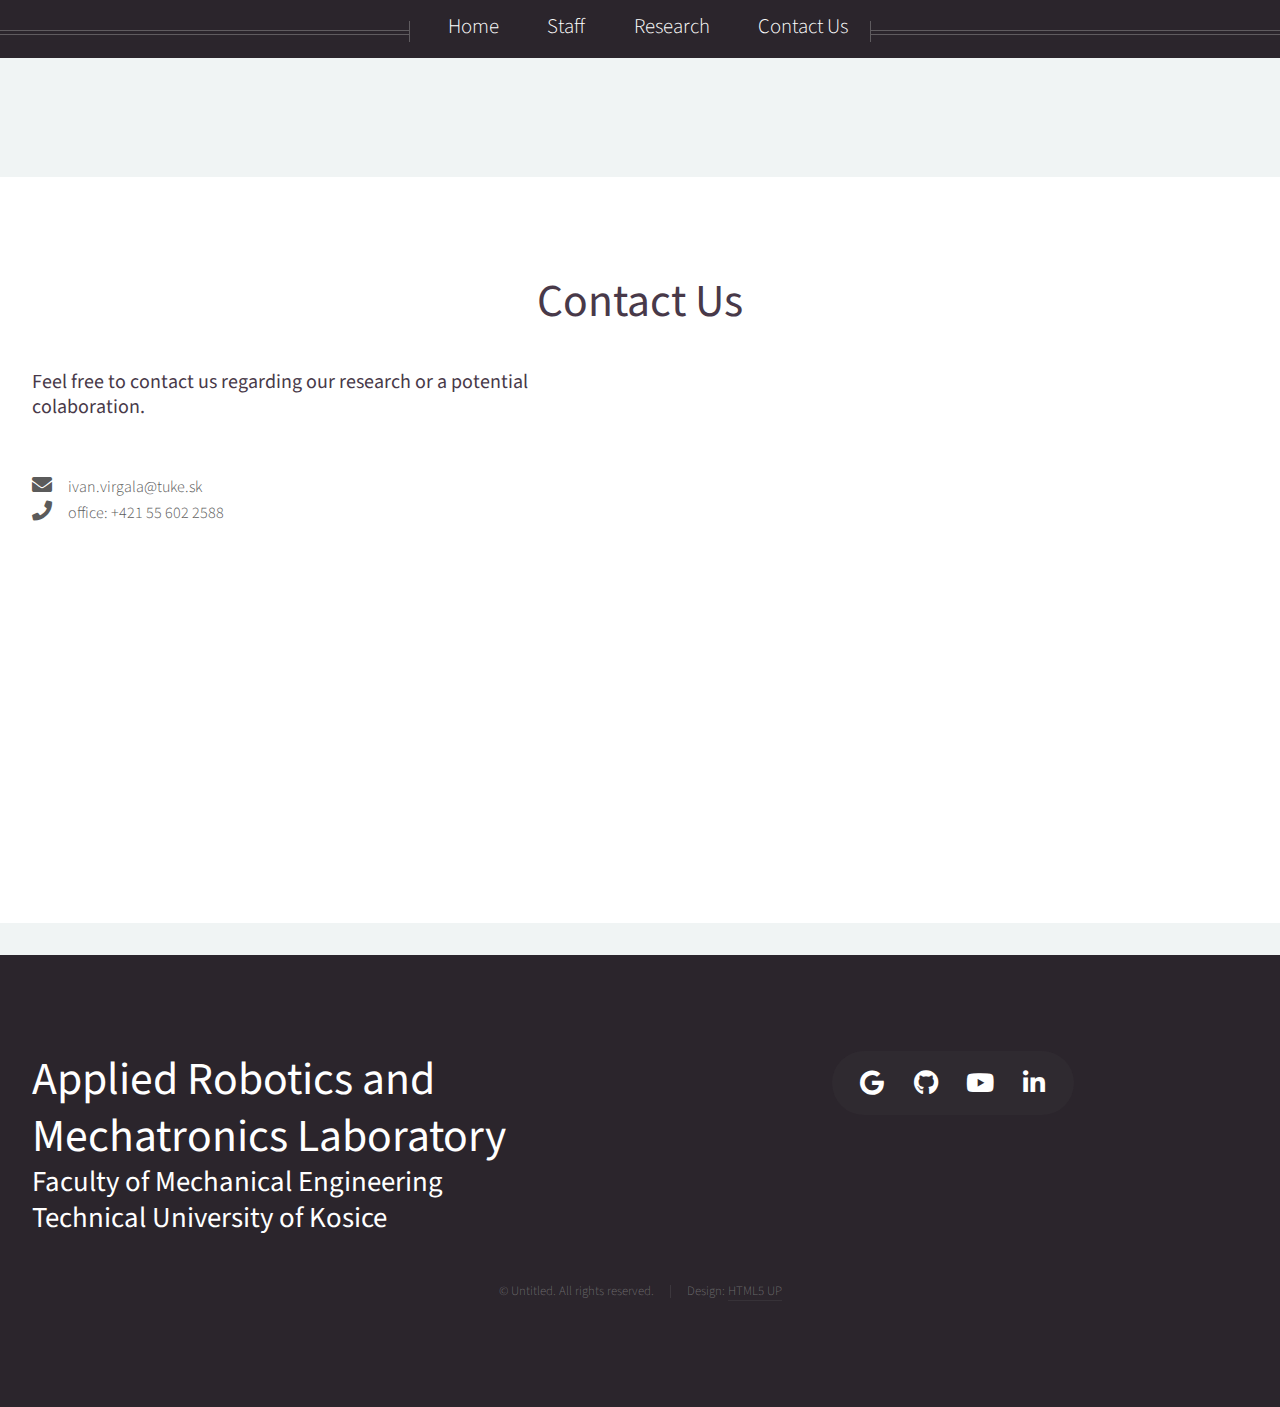
==== commit 1f4a3834: "changed name" ====
--- a/contact_us.html
+++ b/contact_us.html
@@ -6,7 +6,7 @@
 -->
 <html>
 	<head>
-		<title>Contact Us</title>
+		<title>ARM - Contact Us</title>
 		<meta charset="utf-8" />
 		<meta name="viewport" content="width=device-width, initial-scale=1, user-scalable=no" />
 		<link rel="stylesheet" href="assets/css/main.css" />
@@ -81,7 +81,7 @@
 								<section class="contact">
 									<div class="row">
 										<div class="col-6 col-12-mobile">
-											<h2 align="left">Kosice Robotics Laboratory</h2>
+											<h2 align="left">Applied Robotics and Mechatronics Laboratory</h2>
 											<h3 align="left">Faculty of Mechanical Engineering</h3>
 											<h3 align="left">Technical University of Kosice</h3>
 										</div>
--- a/assets/css/main.css
+++ b/assets/css/main.css
@@ -2220,6 +2220,7 @@
 			color: rgb(255, 255, 255);
 			font-size: 3em;
 			line-height: 1em;
+			-webkit-text-stroke: 1px black;
 		}
 
 			#header h1 a {
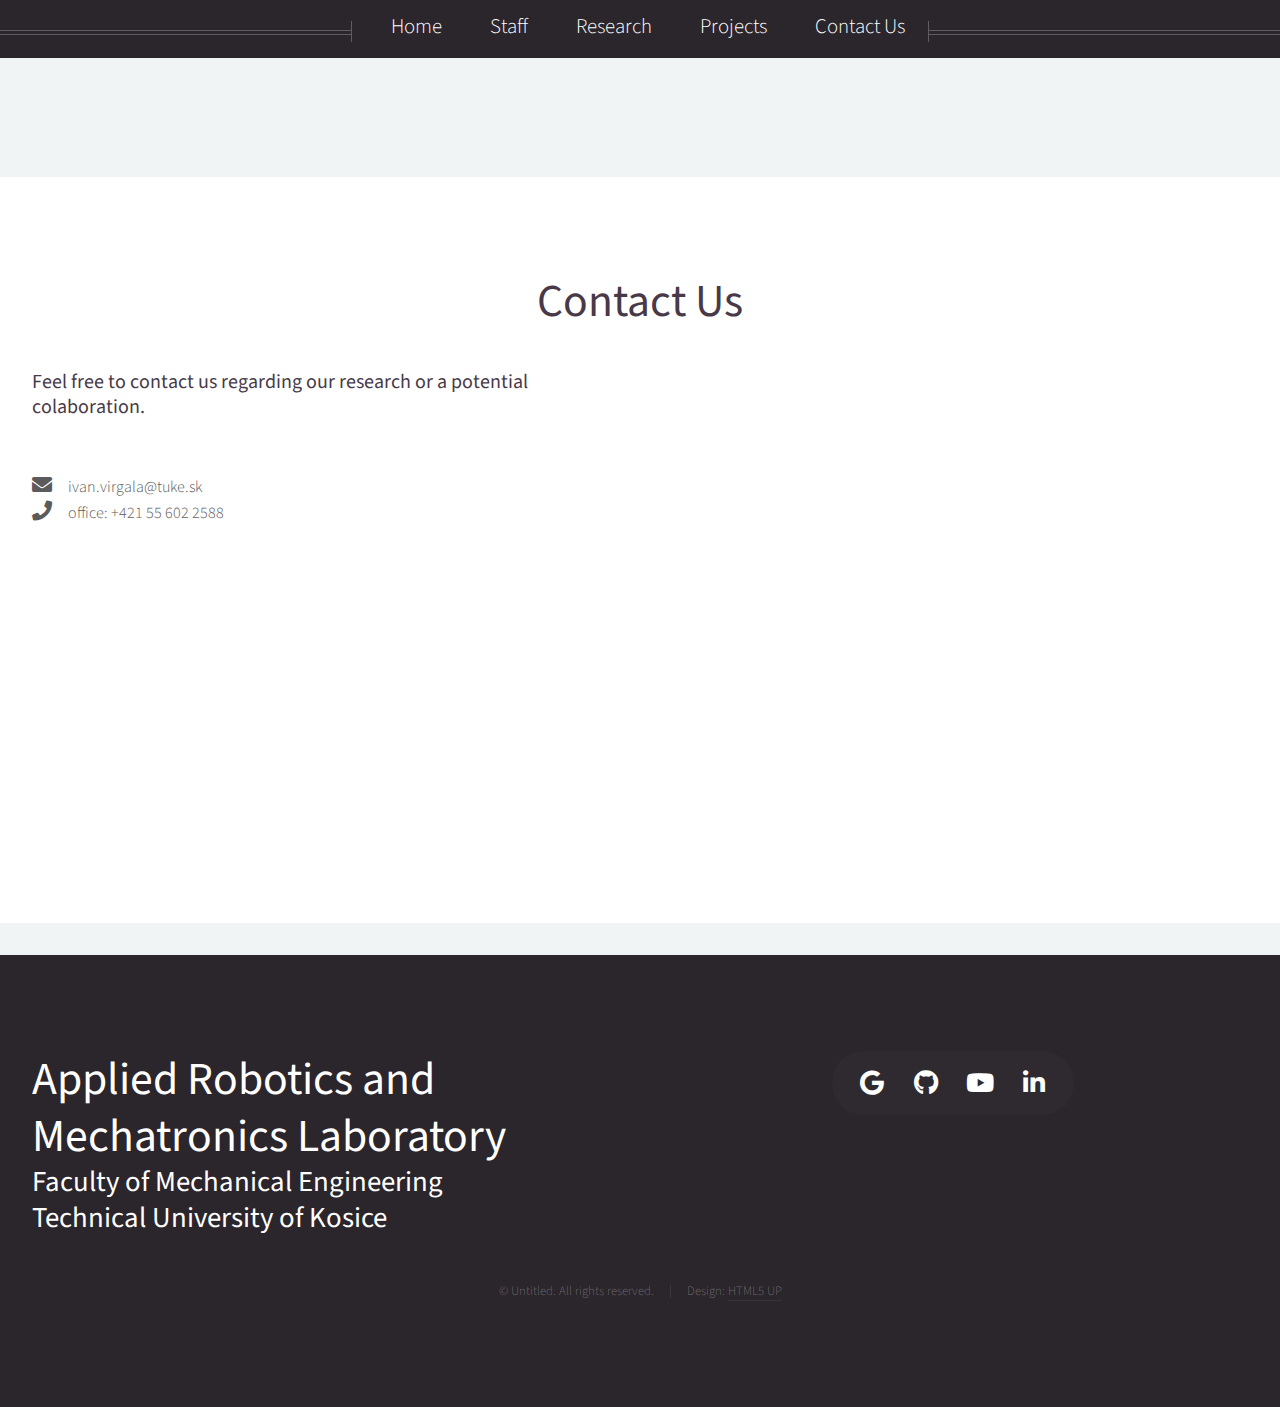
==== commit 905c323f: "projects" ====
--- a/contact_us.html
+++ b/contact_us.html
@@ -35,11 +35,14 @@
                             <li>
                                 <a href="#">Research</a>
                                 <ul>
-                                    <li><a href="#">General information</a></li>
-                                    <li><a href="#">Continuum robotics</a></li>
-                                    <li><a href="#">Robotic manipulators</a></li>
+									<li><a href="research_general.html">General information</a></li>
+									<li><a href="research_snakes.html">Snake robots</a></li>
+									<li><a href="research_continuum.html">Continuum robots</a></li>
+									<li><a href="research_manipulators.html">Robotic manipulators</a></li>
+									<li><a href="soft_robotics.html">Soft robotics</a></li>
                                 </ul>
                             </li>
+							<li><a href="projects.html">Projects</a></li>
                             <li><a href="contact_us.html">Contact Us</a></li>
                         </ul>
                     </nav>
--- a/assets/css/main.css
+++ b/assets/css/main.css
@@ -3147,4 +3147,17 @@
 						margin-bottom: 2em;
 					}
 
-	}+	}
+
+
+/* Moje */
+.not_highlighted_li
+{
+	font-size:1.2em;
+}
+
+.highlighted_li {
+	color: #ef8376;
+	font-size:1.2em;
+}
+
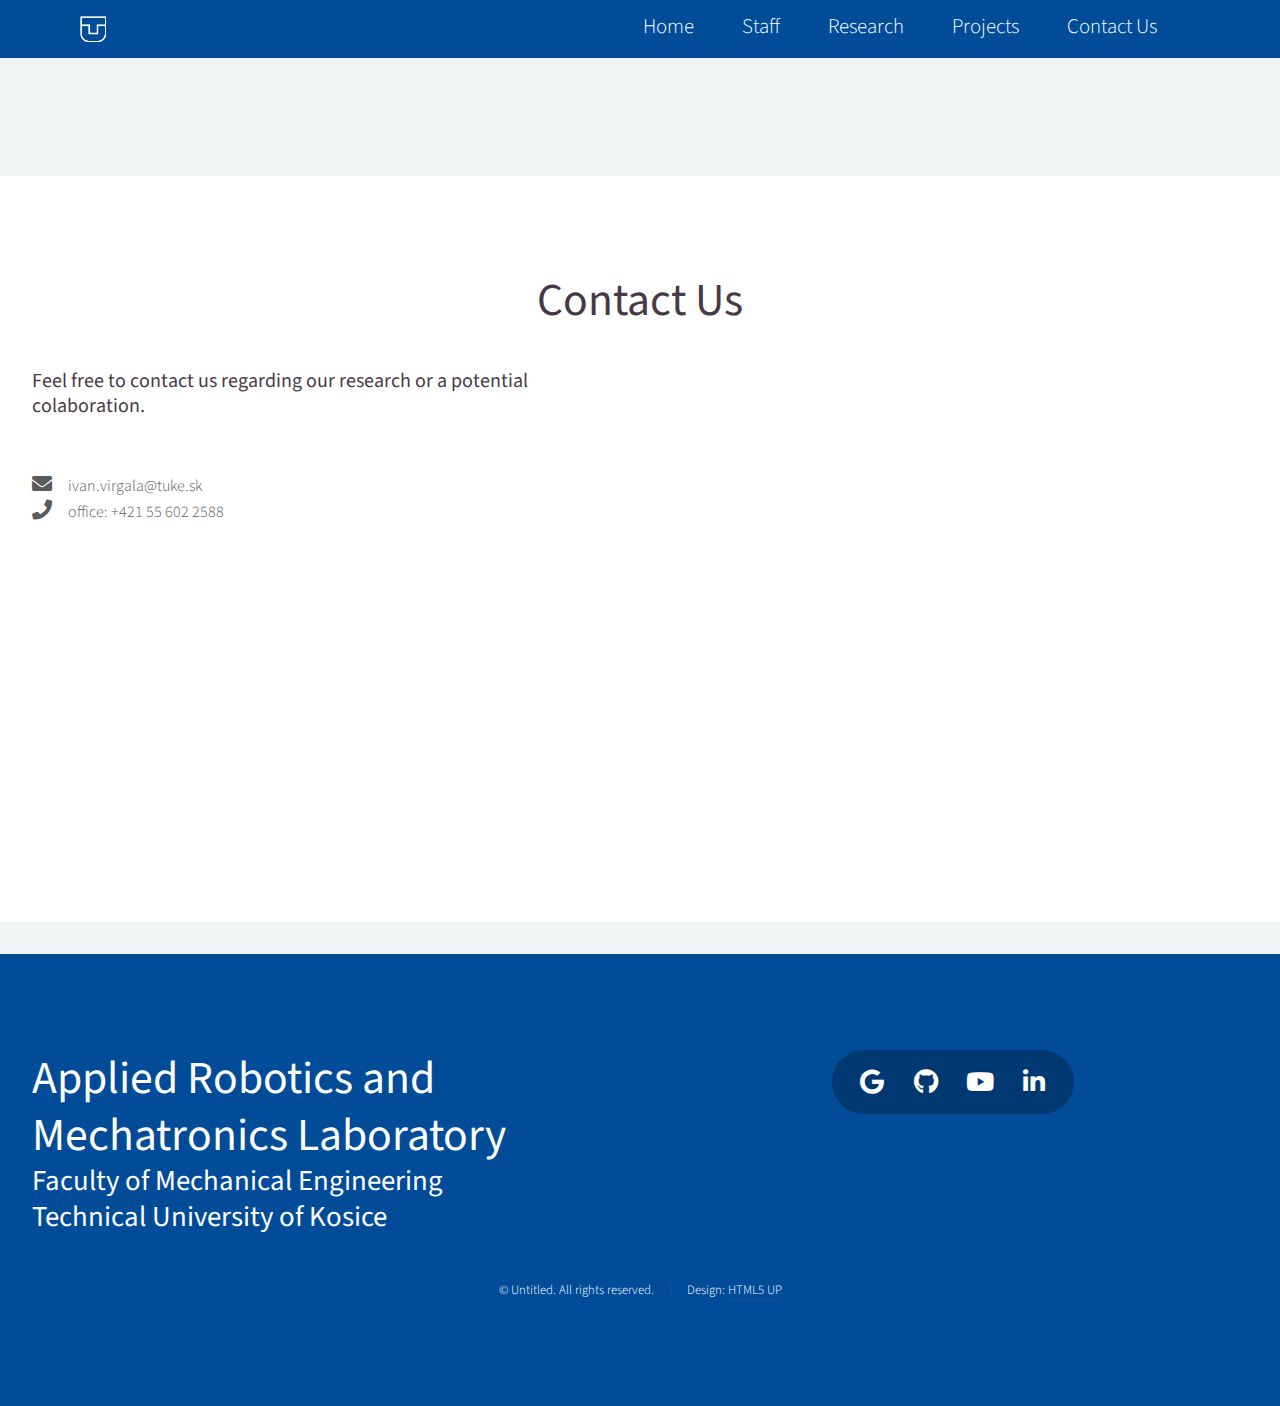
==== commit 5f4c2f1d: "update v2.0" ====
--- a/contact_us.html
+++ b/contact_us.html
@@ -17,35 +17,28 @@
 
 			<!-- Header -->
             <div id="header">
-
-                <!-- Inner -->
-                <div class="inner">
-                    <header>
-                    </header>
-                    <!-- <footer>
-                        <a href="#banner" class="button circled scrolly">Start</a>
-                    </footer> -->
-                </div>
-
                 <!-- Nav -->
-                    <nav id="nav">
-                        <ul>
-                            <li><a href="index.html">Home</a></li>
-                            <li><a href="staff.html">Staff</a></li>
-                            <li>
-                                <a href="#">Research</a>
-                                <ul>
-									<li><a href="research_general.html">General information</a></li>
-									<li><a href="research_snakes.html">Snake robots</a></li>
-									<li><a href="research_continuum.html">Continuum robots</a></li>
-									<li><a href="research_manipulators.html">Robotic manipulators</a></li>
-									<li><a href="soft_robotics.html">Soft robotics</a></li>
-                                </ul>
-                            </li>
-							<li><a href="projects.html">Projects</a></li>
-                            <li><a href="contact_us.html">Contact Us</a></li>
-                        </ul>
-                    </nav>
+				<nav id="nav">
+					<a href="tuke.sk">
+						<img src="images/tuke_logo_beztextu.png" alt="TUKE">
+					</a>
+					<ul>
+						<li ><a href="index.html">Home</a></li>
+						<li><a href="staff.html">Staff</a></li>
+						<li>
+							<a href="#">Research</a>
+							<ul>
+								<li><a href="research_general.html">General information</a></li>
+								<li><a href="research_snakes.html">Snake robots</a></li>
+								<li><a href="research_continuum.html">Continuum robots</a></li>
+								<li><a href="research_manipulators.html">Robotic manipulators</a></li>
+								<li><a href="soft_robotics.html">Soft robotics</a></li>
+							</ul>
+						</li>
+						<li><a href="projects.html">Projects</a></li>
+						<li><a href="contact_us.html">Contact Us</a></li>
+					</ul>
+				</nav>
             </div>
 
 
@@ -58,8 +51,9 @@
 					</header>
 					<div class="row">
 						<div class="col-6 col-12-mobile">
-							<h4>Feel free to contact us regarding our research or a potential colaboration.
-							</h4>
+							<h5>
+								Feel free to contact us regarding our research or a potential colaboration.
+							</h5>
 							<p align="left">
 								<br><br>
 								<i class="icon solid fa-envelope"></i><span>&emsp;ivan.virgala@tuke.sk</span>
@@ -85,8 +79,8 @@
 									<div class="row">
 										<div class="col-6 col-12-mobile">
 											<h2 align="left">Applied Robotics and Mechatronics Laboratory</h2>
-											<h3 align="left">Faculty of Mechanical Engineering</h3>
-											<h3 align="left">Technical University of Kosice</h3>
+											<h4 align="left">Faculty of Mechanical Engineering</h4>
+											<h4 align="left">Technical University of Kosice</h4>
 										</div>
 										<div class="col-6 col-12-mobile">
 											<ul class="icons">
--- a/assets/css/main.css
+++ b/assets/css/main.css
@@ -130,10 +130,14 @@
 	}
 
 	h3 {
+		font-size: 2.4em;
+	}
+
+	h4 {
 		font-size: 1.8em;
 	}
 
-	h4 {
+	h5 {
 		font-size: 1.25em;
 		margin: 0 0 0.25em 0;
 	}
@@ -158,7 +162,7 @@
 	}
 
 		a:hover {
-			color: #ef8376;
+			color: #004c99ff;
 			border-bottom-color: transparent;
 		}
 
@@ -1914,7 +1918,7 @@
 
 	ul.icons {
 		position: relative;
-		background: rgba(128, 128, 128, 0.05);
+		background: rgb(0, 57, 114);
 		border-radius: 4em;
 		display: inline-block;
 		padding: 0.35em 0.75em 0.35em 0.75em;
@@ -1941,7 +1945,7 @@
 			}
 
 				ul.icons li a:hover {
-					color: #ef8376;
+					color: #004c99ff;
 				}
 
 /* Form */
@@ -1949,7 +1953,7 @@
 	form label {
 		display: block;
 		font-weight: 400;
-		color: #483949;
+		color: #004c99ff;
 		margin: 0 0 1em 0;
 	}
 
@@ -1978,7 +1982,7 @@
 		form select:focus,
 		form textarea:focus {
 			background: #fff;
-			border-color: #df7366;
+			border-color: #004c99ff;
 		}
 
 	form input[type="text"],
@@ -2061,7 +2065,7 @@
 	.button {
 		position: relative;
 		display: inline-block;
-		background: #df7366;
+		background: #004c99ff;
 		color: #fff;
 		text-align: center;
 		border-radius: 0.5em;
@@ -2083,7 +2087,7 @@
 		button:hover,
 		.button:hover {
 			color: #fff;
-			background: #ef8376;
+			background: #004c99ff;
 		}
 
 		input[type="button"].alt,
@@ -2286,6 +2290,79 @@
 		opacity: 1;
 	}
 
+	/* Moj test pre ine stranky */
+	#header2 {
+		/* position: relative; */
+		/* background-image: url("../../images/festo.jpg"); */
+		/* background-size: cover;
+		background-position: center;
+		background-attachment: fixed; */
+		color: rgb(255, 255, 255);
+		text-align: center;
+		/* padding: 7.5em 0 2em 0; */
+		/* cursor: default;  */
+	}
+
+		#header2:before {
+			content: '';
+			display: inline-block;
+			vertical-align: middle;
+			height: 100%;
+		}
+
+		#header2 .inner {
+			position: relative;
+			z-index: 1;
+			margin: 0;
+			display: inline-block;
+			vertical-align: middle;
+		}
+
+		#header2 header {
+			display: inline-block;
+		}
+
+			#header2 header > p {
+				font-size: 1.25em;
+				margin: 0;
+			}
+
+		#header2 h1 {
+			color: rgb(255, 255, 255);
+			font-size: 3em;
+			line-height: 1em;
+			-webkit-text-stroke: 1px black;
+		}
+
+			#header2 h1 a {
+				color: inherit;
+			}
+
+		#header2 .button {
+			display: inline-block;
+			border-radius: 100%;
+			width: 4.5em;
+			height: 4.5em;
+			line-height: 4.5em;
+			text-align: center;
+			font-size: 1.25em;
+			padding: 0;
+		}
+
+		#header2 hr {
+			top: 1.5em;
+			margin-bottom: 3em;
+			border-bottom-color: rgba(192, 192, 192, 0.35);
+			box-shadow: inset 0 1px 0 0 rgba(192, 192, 192, 0.35);
+		}
+
+			#header2 hr:before, #header hr:after {
+				background: rgba(192, 192, 192, 0.35);
+			}
+
+		#header2 footer {
+			margin: 1em 0 0 0;
+		}
 /* Nav */
 
 	#nav {
@@ -2293,14 +2370,21 @@
 		top: 0;
 		left: 0;
 		width: 100%;
-		text-align: center;
+		text-align: right;
 		padding: 1.0em 0 1.0em 0;
 		z-index: 1;
 		overflow: hidden;
 		/* background-color: rgba(0, 61, 165, 1.0);   */ 
-		background-color: #2b252c
+		/* background-color: #2b252c */
+		background-color: #004c99ff;
 		/* pridal som background colour, padding znizuje tu hrubku a text-align zmeni */
 	}
+		#nav > a > img {
+			width: 2%;
+			height: auto;
+			float: left;
+			margin-left: 5em;
+		}
 
 		#nav > ul {
 			line-height: 0px;
@@ -2308,8 +2392,9 @@
 			display: inline-block;
 			margin: 0;
 			height: 21px;
-			border-left: solid 1px rgba(192, 192, 192, 0.35);
-			border-right: solid 1px rgba(192, 192, 192, 0.35);
+			margin-right: 100px;		
+			/* border-left: solid 1px rgba(192, 192, 192, 0.35);
+			border-right: solid 1px rgba(192, 192, 192, 0.35); */
 		}
 
 			#nav > ul:before, #nav > ul:after {
@@ -2320,8 +2405,8 @@
 				top: 50%;
 				margin-top: -2px;
 				height: 5px;
-				border-top: solid 1px rgba(192, 192, 192, 0.35);
-				border-bottom: solid 1px rgba(192, 192, 192, 0.35);
+				/* border-top: solid 1px rgba(192, 192, 192, 0.35);
+				border-bottom: solid 1px rgba(192, 192, 192, 0.35); */
 			}
 
 			#nav > ul:before {
@@ -2387,7 +2472,7 @@
 			}
 
 			.dropotron li:hover {
-				color: #ef8376;
+				color: #004c99ff;
 			}
 
 			.dropotron li a, .dropotron li span {
@@ -2471,13 +2556,13 @@
 		position: relative;
 		overflow: hidden;
 		padding: 6em 0 6em 0;
-		background: #2b252c;
+		background: #004c99ff;
 		color: #fff;
 	}
 
 		#footer .icon.circled {
 			background: #fff;
-			color: #2b252c;
+			color: #004c99ff;
 		}
 
 		#footer header {
@@ -2500,17 +2585,17 @@
 
 		#footer .copyright {
 			text-align: center;
-			color: rgba(128, 128, 128, 0.75);
+			color: #fff;
 			font-size: 0.8em;
 			cursor: default;
 		}
 
 			#footer .copyright a {
-				color: rgba(128, 128, 128, 0.75);
+				color: #fff;
 			}
 
 				#footer .copyright a:hover {
-					color: rgba(212, 212, 212, 0.85);
+					color: #fff;
 				}
 
 /* Carousel */
@@ -2560,7 +2645,7 @@
 			}
 
 			.carousel .forward:hover:before, .carousel .backward:hover:before {
-				background-color: rgba(239, 131, 118, 0.75);
+				background-color: #004c99ff;
 			}
 
 		.carousel .forward {
@@ -3157,7 +3242,76 @@
 }
 
 .highlighted_li {
-	color: #ef8376;
+	/* color: #ef8376; */
+	color: #004c99ff;
 	font-size:1.2em;
 }
 
+
+/* MOJE */
+
+#collapse-button-container {
+	display:flex;
+	/* justify-content: space-between; */
+}
+
+#collapse-button-container button {
+    margin-right: 10px;
+	width: 150px;
+	height: 60px;
+}
+
+
+
+/* Define the button style
+.collapse-btn {
+	background-color: #ddd;
+	color: black;
+	padding: 10px;
+	font-size: 18px;
+	border: none;
+	cursor: pointer;
+	width: 100%;
+	text-align: left;
+	outline: none;
+	font-weight: bold;
+  } */
+  
+/* Define the container style */
+.collapse-container {
+	background-color: #343d46;
+	padding: 10px;
+	max-height: 0;
+	overflow-x: scroll;
+	transition: max-height 0.2s ease-out, display 0.2s ease-out;
+	display: none;
+	color: #eff1f5;
+	margin: 20px 0;
+	white-space: nowrap;
+
+  }
+
+/* #text-box {
+	display: block;
+	overflow: hidden;
+	height: 0;
+	transition: height 0.5s;
+	background-color: rgba(255, 255, 255, 0.5);
+	text-align: justify;
+}
+
+#text-box.expanded {
+	height: auto;
+}
+  
+#collapse-button {
+	flex: 1;
+	margin-right: 20px;
+
+}
+
+#text-box-wrapper {
+	display: block;
+	width: 100%;
+	margin-top: 10px; /* You can adjust the distance between the button and the text box */
+/* } */